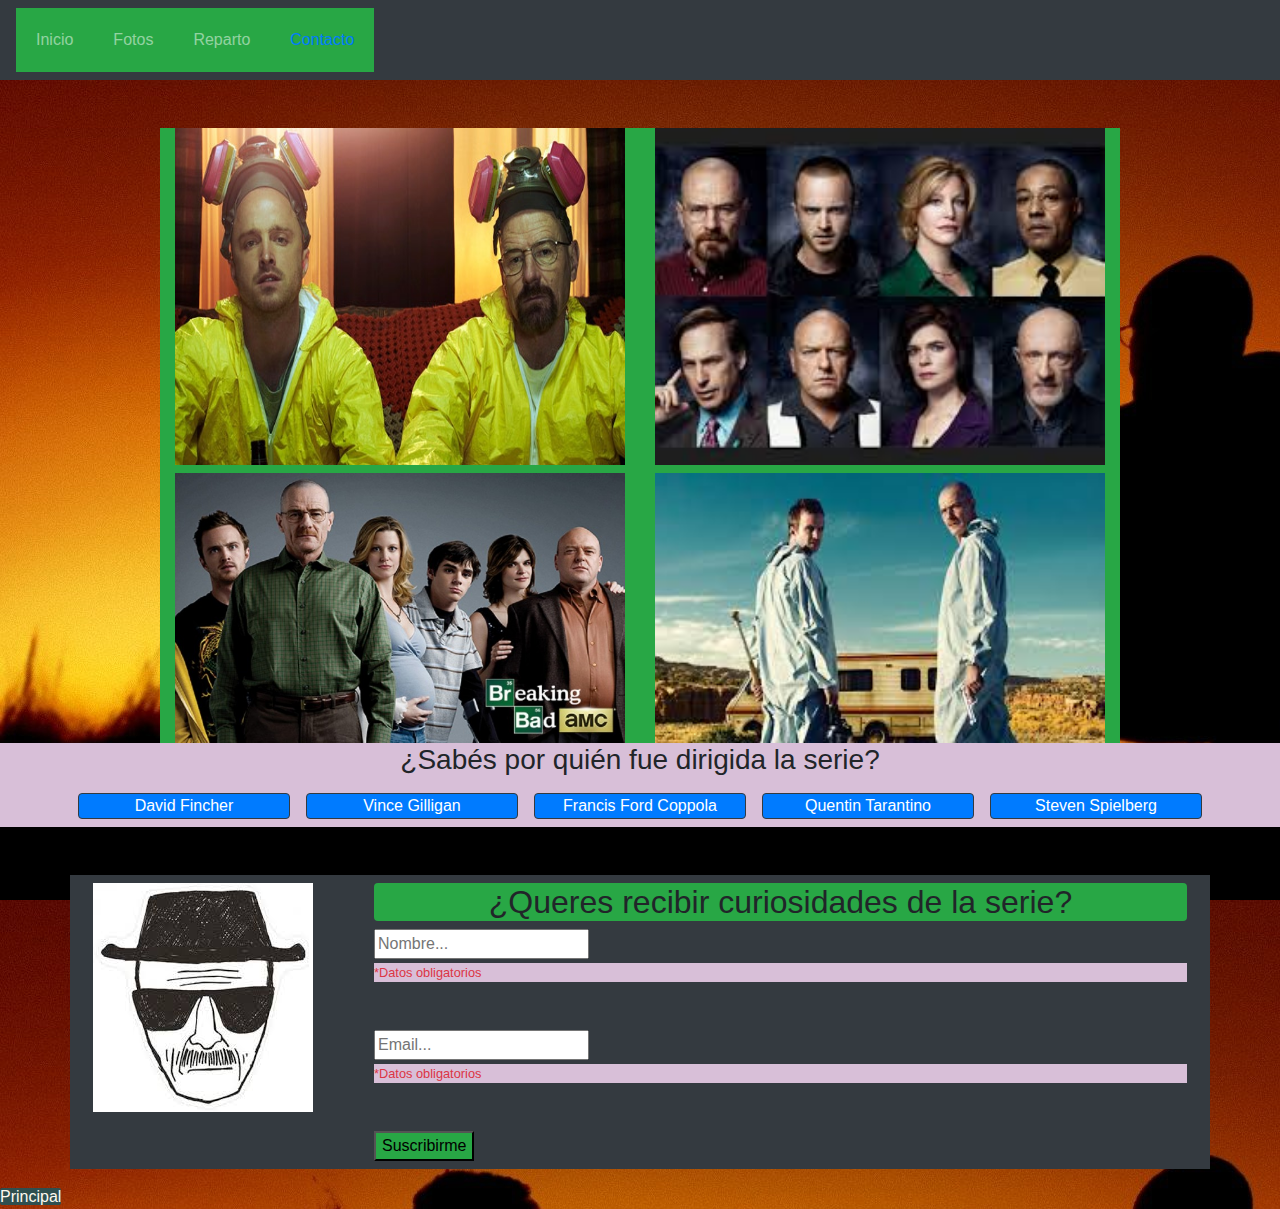
==== breaking.html @ 04149516 "paginaClip" ====
<!DOCTYPE html>
<html lang="en">
<head>
    <meta charset="UTF-8">
    <meta name="viewport" content="width=device-width, initial-scale=1.0">
    <link rel="stylesheet" href="https://stackpath.bootstrapcdn.com/bootstrap/4.5.2/css/bootstrap.min.css" integrity="sha384-JcKb8q3iqJ61gNV9KGb8thSsNjpSL0n8PARn9HuZOnIxN0hoP+VmmDGMN5t9UJ0Z" crossorigin="anonymous">
    <link rel="stylesheet" href="/breakingStyle.css">
    <title>Breaking Bad</title>
</head>
<body style="background-image: url(/images/breakingBad/background.jpg);">
    <nav class="navbar navbar-expand-sm bg-dark navbar-dark ">
        <ul class="navbar-nav bg-success">
            <li class="p-1 m-3 p-1 nav-link">Inicio</li>
            <li class=" w-25 m-3 p-1 nav-link">Fotos</li>
            <li class=" w-25 m-3 p-1 nav-link">Reparto</li>
            <li class=" w-25 m-3 p-1 nav-link"> <a href="#contacto">Contacto</a></li>
        </ul>
    </nav>
    <section class="container mt-5 w-75 bg-success">
        <div class="row mb-2 bg-success">
            <div class="col bg-success">
                <img style="width: 100%; height: 100%;" src="/images/breakingBad/breakingphoto1.jpg">
            </div>
            <div class="col bg-success">
                <img style="width: 100%; height: 100%;" src="/images/breakingBad/breakingbadphoto2.jpeg">    
            </div>
        </div>
        <div class="row bg-success">
            <div class="col bg-success">
                <img  style="width: 100%; height: 100%;" src="/images/breakingBad/breakingbadphoto3.jpg">
            </div>
            <div class="col bg-success">
                <img style="width: 100%; height: 100%;" src="/images/breakingBad/breakingbadphoto4.jpeg">
            </div>
        </div>     
    </section>
    <section>
        <div style="text-align: center;">
            <h3>¿Sabés por quién fue dirigida la serie?</h3>
            <div class="container">
                <div id="botones" class="row">
                    <div id="fincher" class="col-md btn-primary m-2 rounded border border-dark btn-crsr">David Fincher</div>
                    <div id="gilligan" class="col-md btn-primary m-2 rounded border border-dark btn-crsr">Vince Gilligan</div>
                    <div id="coppola" class="col-md btn-primary m-2 rounded border border-dark btn-crsr">Francis Ford Coppola</div>
                    <div id="tarantino" class="col-md btn-primary m-2 rounded border border-dark btn-crsr">Quentin Tarantino</div>
                    <div id="spielberg" class="col-md btn-primary m-2 rounded border border-dark btn-crsr">Steven Spielberg</div>
                </div>
                <p id="ayuda" style="display: none;"></p>
                <p style="display: none;" id="intentos"> Intentos restantes:<span id="count"></span></p>
            </div>
        </div>
    </section>
    <section id="contacto" class="container mt-5 mb-3">
        <div class="row p-2 bg-dark">
            <div class="col-md-3 bg-dark">
                <img src="/images/breakingBad/form.jpeg" alt="">
            </div>
            <div class="col-md-9 bg-dark"> 
                <h2 style="text-align: center;" class="bg-success rounded p-0">¿Queres recibir curiosidades de la serie?</h2>
                <form action="#" class="was-validated">
                    <input type="text" placeholder="Nombre..." required>
                    <div class="valid-feedback">Ok</div>
                    <div class="invalid-feedback">*Datos obligatorios</div>
                    <br>
                    <br>
                    <input type="email" placeholder="Email..."  required>
                    <div class="valid-feedback">Ok</div>
                    <div class="invalid-feedback">*Datos obligatorios</div>
                    <br>
                    <br>    
                    <input class="bg-success" style="justify-self: center;" type="submit" value="Suscribirme" required>
                </form>
            </div>
        </div>
    </section>
        <a href="/index.html" style="background-color: darkslategray; color: floralwhite; border-radius: 2px; cursor: pointer;">Principal</a>
    </section>
    <script src="/js/index.js"></script>
</body>
</html>
---- breakingStyle.css ----
li {
    cursor:pointer;
}
div {
    background-color: thistle;
}

.formularios {
    margin-top: 3%;
    text-align: center;
}

.btn-crsr {
    cursor: pointer;
}
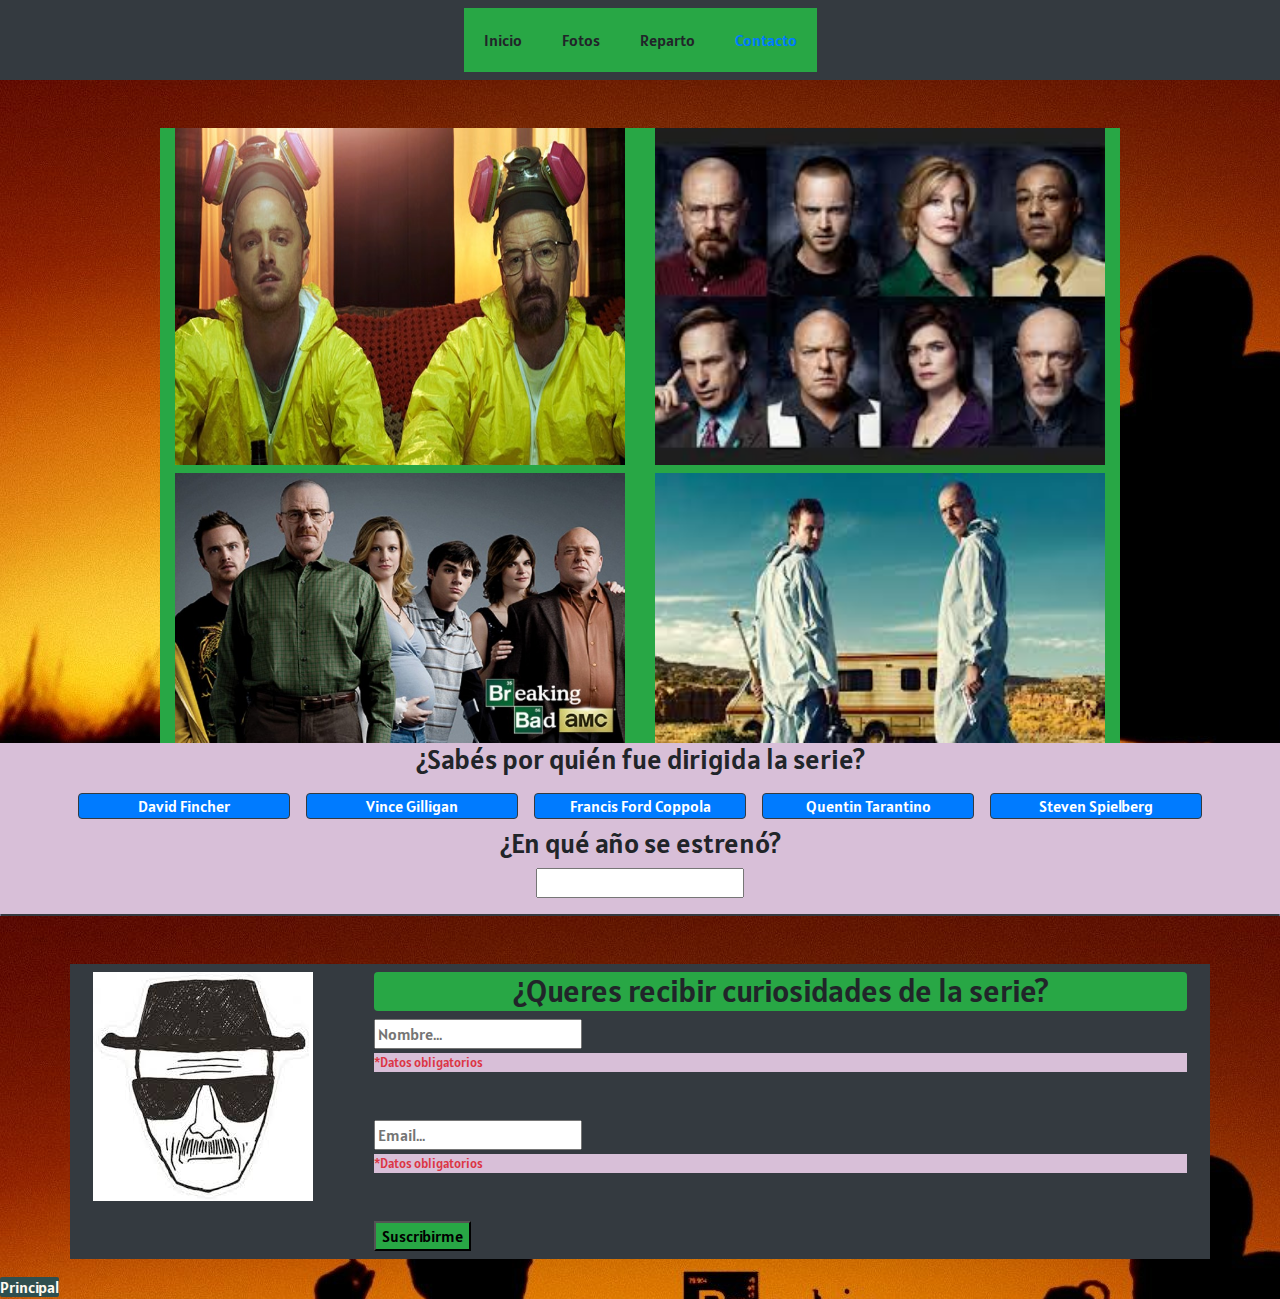
==== commit 59d6b0ba: "Cambios en pagina de Breaking Bad" ====
--- a/breaking.html
+++ b/breaking.html
@@ -5,10 +5,11 @@
     <meta name="viewport" content="width=device-width, initial-scale=1.0">
     <link rel="stylesheet" href="https://stackpath.bootstrapcdn.com/bootstrap/4.5.2/css/bootstrap.min.css" integrity="sha384-JcKb8q3iqJ61gNV9KGb8thSsNjpSL0n8PARn9HuZOnIxN0hoP+VmmDGMN5t9UJ0Z" crossorigin="anonymous">
     <link rel="stylesheet" href="/breakingStyle.css">
+    <link href="https://fonts.googleapis.com/css2?family=Alatsi&display=swap" rel="stylesheet">
     <title>Breaking Bad</title>
 </head>
 <body style="background-image: url(/images/breakingBad/background.jpg);">
-    <nav class="navbar navbar-expand-sm bg-dark navbar-dark ">
+    <nav class="w-100 navbar navbar-expand-sm bg-dark justify-content-center navbar-expand-lg">
         <ul class="navbar-nav bg-success">
             <li class="p-1 m-3 p-1 nav-link">Inicio</li>
             <li class=" w-25 m-3 p-1 nav-link">Fotos</li>
@@ -50,6 +51,26 @@
             </div>
         </div>
     </section>
+    <section id="preguntaEstreno">
+        <div style="text-align: center;">
+            <h3>¿En qué año se estrenó?</h3>
+            <input type="number" id="estreno" class="mb-3">
+            <div class="col-md btn-primary  rounded border border-dark btn-crsr"></div>
+            <p style="display: none;" id="anioEstreno"> Intentos restantes:<span id="cantidadEstreno"></span></p>
+        </div>
+    </section>
+    <div id="wrongYear" style="display: none; text-align: center;">
+        Se acabaron los intentos. Breaking Bad se estrenó en 2008
+    </div> 
+    <div id="correctYear" style="display: none; text-align: center;">
+        ¡Muy bien! En el año 2008.
+    </div>  
+    <section>
+        <div style="display: none;" id="respuesta" class="btn-success rounded p-2"> 
+            hhola        
+        </div>
+    </section>
+
     <section id="contacto" class="container mt-5 mb-3">
         <div class="row p-2 bg-dark">
             <div class="col-md-3 bg-dark">
--- a/breakingStyle.css
+++ b/breakingStyle.css
@@ -1,3 +1,7 @@
+body {
+    font-family: 'Alatsi', sans-serif;
+}
+
 li {
     cursor:pointer;
 }
